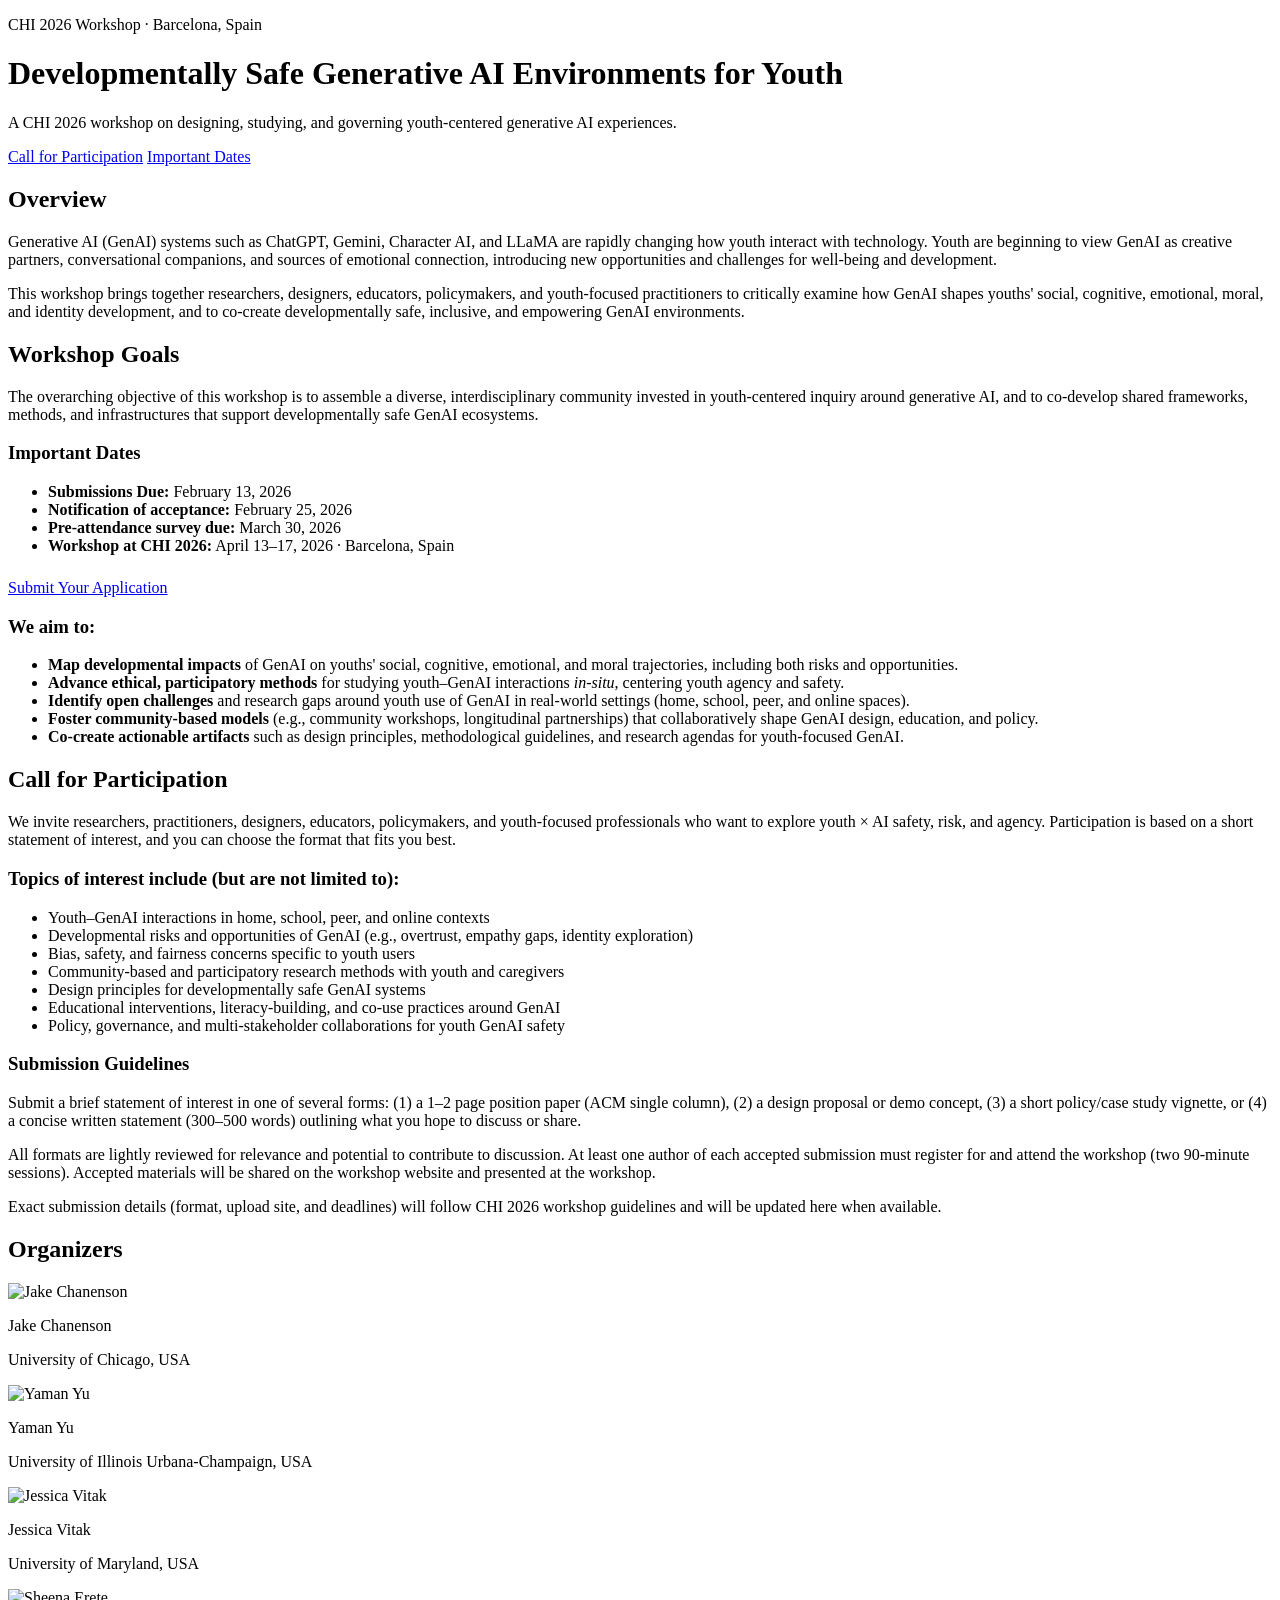
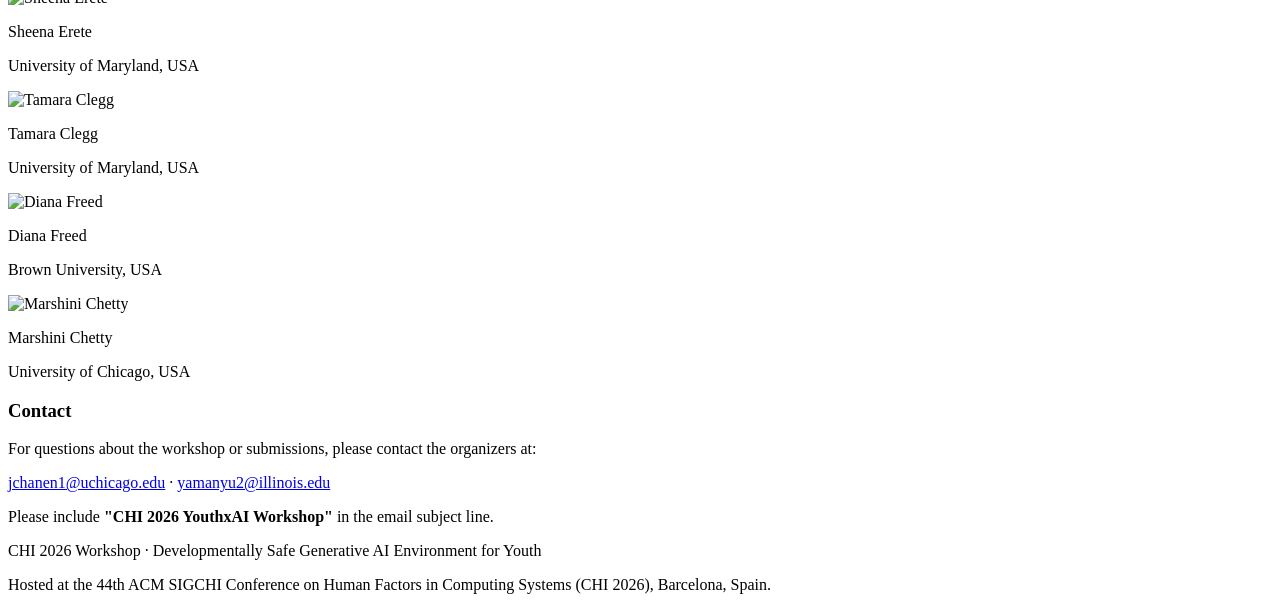
==== index.html @ 88f3248c "Update index.html" ====
<!DOCTYPE html>
<html lang="en">
  <head>
    <meta charset="UTF-8" />
    <meta
      name="viewport"
      content="width=device-width, initial-scale=1.0"
    />
    <title>Developmentally Safe Generative AI Environments for Youth – CHI 2026 Workshop</title>
    <link rel="stylesheet" href="style.css?v=5" />
  </head>
  <body>
    <header class="hero">
      <div class="hero-inner">
        <p class="tag">CHI 2026 Workshop · Barcelona, Spain</p>
        <h1>Developmentally Safe Generative AI Environments for Youth</h1>
        <p class="subtitle">
          A CHI 2026 workshop on designing, studying, and governing youth-centered generative AI experiences.
        </p>
        <a href="#call-for-participation" class="button primary">Call for Participation</a>
        <a href="#important-dates" class="button ghost">Important Dates</a>
      </div>
    </header>

    <main>
      <section id="overview" class="section">
        <div class="section-inner">
          <h2>Overview</h2>
          <p>
            Generative AI (GenAI) systems such as ChatGPT, Gemini, Character AI, and LLaMA are rapidly changing how youth
            interact with technology. Youth are beginning to view GenAI as creative partners, conversational companions,
            and sources of emotional connection, introducing new opportunities and challenges for well-being and
            development.
          </p>
          <p>
            This workshop brings together researchers, designers, educators, policymakers, and youth-focused
            practitioners to critically examine how GenAI shapes youths' social, cognitive, emotional, moral, and
            identity development, and to co-create developmentally safe, inclusive, and empowering GenAI environments.
          </p>
          <!-- <p class="note">
            This workshop builds on the position paper
            <em>"Developmentally Safe Generative AI Environment for Youth"</em>, to appear at the
            44th ACM SIGCHI Conference on Human Factors in Computing Systems (CHI 2026), Barcelona, Spain
            (<a href="file://2026_CHI_YouthxAI_Workshop.pdf">PDF</a>).
          </p> -->
        </div>
      </section>

      <section id="goals" class="section alt">
        <div class="section-inner two-column">
          <div>
            <h2>Workshop Goals</h2>
            <p>
              The overarching objective of this workshop is to assemble a diverse, interdisciplinary community invested
              in youth-centered inquiry around generative AI, and to co-develop shared frameworks, methods, and
              infrastructures that support developmentally safe GenAI ecosystems.
            </p>
            <div id="important-dates" class="inline-dates">
              <h3>Important Dates</h3>
              <ul>
                <li><strong>Submissions Due:</strong> February 13, 2026</li>
                <li><strong>Notification of acceptance:</strong> February 25, 2026</li>
                <li><strong>Pre-attendance survey due:</strong>  March 30, 2026</li>
                <li><strong>Workshop at CHI 2026:</strong> April 13–17, 2026 · Barcelona, Spain</li>
              </ul>
              <p style="margin-top: 1.5rem; margin-bottom: 0;">
                <a href="https://docs.google.com/forms/d/1OwKN98BtL0UL1X8cqqFe6JRjZt-rTyKT3BmQspQPXOc/viewform" target="_blank" rel="noopener noreferrer" class="button primary">Submit Your Application</a>
              </p>
            </div>
          </div>
          <div>
            <h3>We aim to:</h3>
            <ul>
              <li>
                <strong>Map developmental impacts</strong> of GenAI on youths' social, cognitive, emotional, and moral
                trajectories, including both risks and opportunities.
              </li>
              <li>
                <strong>Advance ethical, participatory methods</strong> for studying youth–GenAI interactions
                <em>in-situ</em>, centering youth agency and safety.
              </li>
              <li>
                <strong>Identify open challenges</strong> and research gaps around youth use of GenAI in real-world
                settings (home, school, peer, and online spaces).
              </li>
              <li>
                <strong>Foster community-based models</strong> (e.g., community workshops, longitudinal partnerships)
                that collaboratively shape GenAI design, education, and policy.
              </li>
              <li>
                <strong>Co-create actionable artifacts</strong> such as design principles, methodological guidelines,
                and research agendas for youth-focused GenAI.
              </li>
            </ul>
          </div>
        </div>
      </section>

      <!-- <section id="research-questions" class="section">
        <div class="section-inner">
          <h2>Guiding Research Questions</h2>
          <ol>
            <li>
              <strong>Promising research approaches:</strong> What research methods and frameworks are most effective
              for studying youth interactions with GenAI in-situ? How can we enable ethical, meaningful, and safe data
              contributions from youth participants?
            </li>
            <li>
              <strong>Open challenges and future directions:</strong> Which critical research gaps remain in
              understanding youth engagement with GenAI systems, and how should we collectively prioritize and address
              them?
            </li>
            <li>
              <strong>Community-based research models:</strong> In what ways can community workshops, longitudinal
              partnerships, and multi-stakeholder collaborations (families, schools, platforms, policymakers) support
              developmentally safe GenAI design and governance?
            </li>
          </ol>
        </div>
      </section> -->

      <section id="call-for-participation" class="section alt">
        <div class="section-inner">
          <h2>Call for Participation</h2>
          <p>
            We invite researchers, practitioners, designers, educators, policymakers, and youth-focused professionals who
            want to explore youth × AI safety, risk, and agency. Participation is based on a short statement of interest,
            and you can choose the format that fits you best.
          </p>
          <h3>Topics of interest include (but are not limited to):</h3>
          <ul>
            <li>Youth–GenAI interactions in home, school, peer, and online contexts</li>
            <li>Developmental risks and opportunities of GenAI (e.g., overtrust, empathy gaps, identity exploration)</li>
            <li>Bias, safety, and fairness concerns specific to youth users</li>
            <li>Community-based and participatory research methods with youth and caregivers</li>
            <li>Design principles for developmentally safe GenAI systems</li>
            <li>Educational interventions, literacy-building, and co-use practices around GenAI</li>
            <li>Policy, governance, and multi-stakeholder collaborations for youth GenAI safety</li>
          </ul>

          <h3>Submission Guidelines</h3>
          <p>
            Submit a brief statement of interest in one of several forms: (1) a 1–2 page position paper (ACM single
            column), (2) a design proposal or demo concept, (3) a short policy/case study vignette, or (4) a concise
            written statement (300–500 words) outlining what you hope to discuss or share.
          </p>
          <p>
            All formats are lightly reviewed for relevance and potential to contribute to discussion. At least one author
            of each accepted submission must register for and attend the workshop (two 90-minute sessions). Accepted
            materials will be shared on the workshop website and presented at the workshop.
          </p>
          <p class="note">
            Exact submission details (format, upload site, and deadlines) will follow CHI 2026 workshop guidelines and
            will be updated here when available.
          </p>
        </div>
      </section>

      <section id="organizers" class="section alt">
        <div class="section-inner">
          <h2 class="organizers-title">Organizers</h2>
          <div class="organizers-full">
            <div class="organizers-grid">
            <div class="organizer-card">
              <img class="organizer-photo" src="Jake.png" alt="Jake Chanenson" />
              <div class="organizer-info">
                <p class="organizer-name">Jake Chanenson</p>
                <p class="organizer-affiliation">University of Chicago, USA</p>
              </div>
            </div>
            <div class="organizer-card">
              <img class="organizer-photo" src="yaman.jpg" alt="Yaman Yu" />
              <div class="organizer-info">
                <p class="organizer-name">Yaman Yu</p>
                <p class="organizer-affiliation">University of Illinois Urbana-Champaign, USA</p>
              </div>
            </div>
            <div class="organizer-card">
              <img class="organizer-photo" src="jessica.jpg" alt="Jessica Vitak" />
              <div class="organizer-info">
                <p class="organizer-name">Jessica Vitak</p>
                <p class="organizer-affiliation">University of Maryland, USA</p>
              </div>
            </div>
            <div class="organizer-card">
              <img class="organizer-photo" src="Sheena.jpg" alt="Sheena Erete" />
              <div class="organizer-info">
                <p class="organizer-name">Sheena Erete</p>
                <p class="organizer-affiliation">University of Maryland, USA</p>
              </div>
            </div>
            <div class="organizer-card">
              <img class="organizer-photo" src="tammy.jpg" alt="Tamara Clegg" />
              <div class="organizer-info">
                <p class="organizer-name">Tamara Clegg</p>
                <p class="organizer-affiliation">University of Maryland, USA</p>
              </div>
            </div>
            <div class="organizer-card">
              <img class="organizer-photo" src="Diana.jpeg" alt="Diana Freed" />
              <div class="organizer-info">
                <p class="organizer-name">Diana Freed</p>
                <p class="organizer-affiliation">Brown University, USA</p>
              </div>
            </div>
            <div class="organizer-card">
              <img class="organizer-photo" src="Marshini.jpg" alt="Marshini Chetty" />
              <div class="organizer-info">
                <p class="organizer-name">Marshini Chetty</p>
                <p class="organizer-affiliation">University of Chicago, USA</p>
              </div>
            </div>
          </div>
          <div class="contact-block">
            <h3>Contact</h3>
            <p>
              For questions about the workshop or submissions, please contact the organizers at:
            </p>
            <p class="contact">
              <a href="mailto:jchanen1@uchicago.edu">jchanen1@uchicago.edu</a> ·
              <a href="mailto:yamanyu2@illinois.edu">yamanyu2@illinois.edu</a>
            </p>
            <p>
              Please include <strong>"CHI 2026 YouthxAI Workshop"</strong> in the email subject line.
            </p>
          </div>
        </div>
      </section>

      <!-- <section id="background-resources" class="section">
        <div class="section-inner">
          <h2>Background &amp; Resources</h2>
          <p>
            The workshop is motivated by emerging evidence that youth engage with GenAI in nuanced and emotionally
            charged ways, including seeking social support, exploring identity, and developing new forms of trust in AI
            systems. At the same time, caregivers and educators often have limited visibility into these interactions,
            and platform safeguards are still evolving.
          </p>
          <p>
            The position paper and references draw on work in youth online safety, AI risk taxonomies, mental health and
            conversational AI, and community-based design. For more details, please refer to the manuscript:
          </p>
          <ul>
            <li>
              <a href="file://2026_CHI_YouthxAI_Workshop.pdf">
                Developmentally Safe Generative AI Environment for Youth (Workshop Paper PDF)
              </a>
            </li>
          </ul>
        </div>
      </section> -->
    </main>

    <footer class="footer">
      <div class="footer-inner">
        <p>
          CHI 2026 Workshop · Developmentally Safe Generative AI Environment for Youth
        </p>
        <p class="small">
          Hosted at the 44th ACM SIGCHI Conference on Human Factors in Computing Systems (CHI 2026), Barcelona, Spain.
        </p>
      </div>
    </footer>
  </body>
</html>
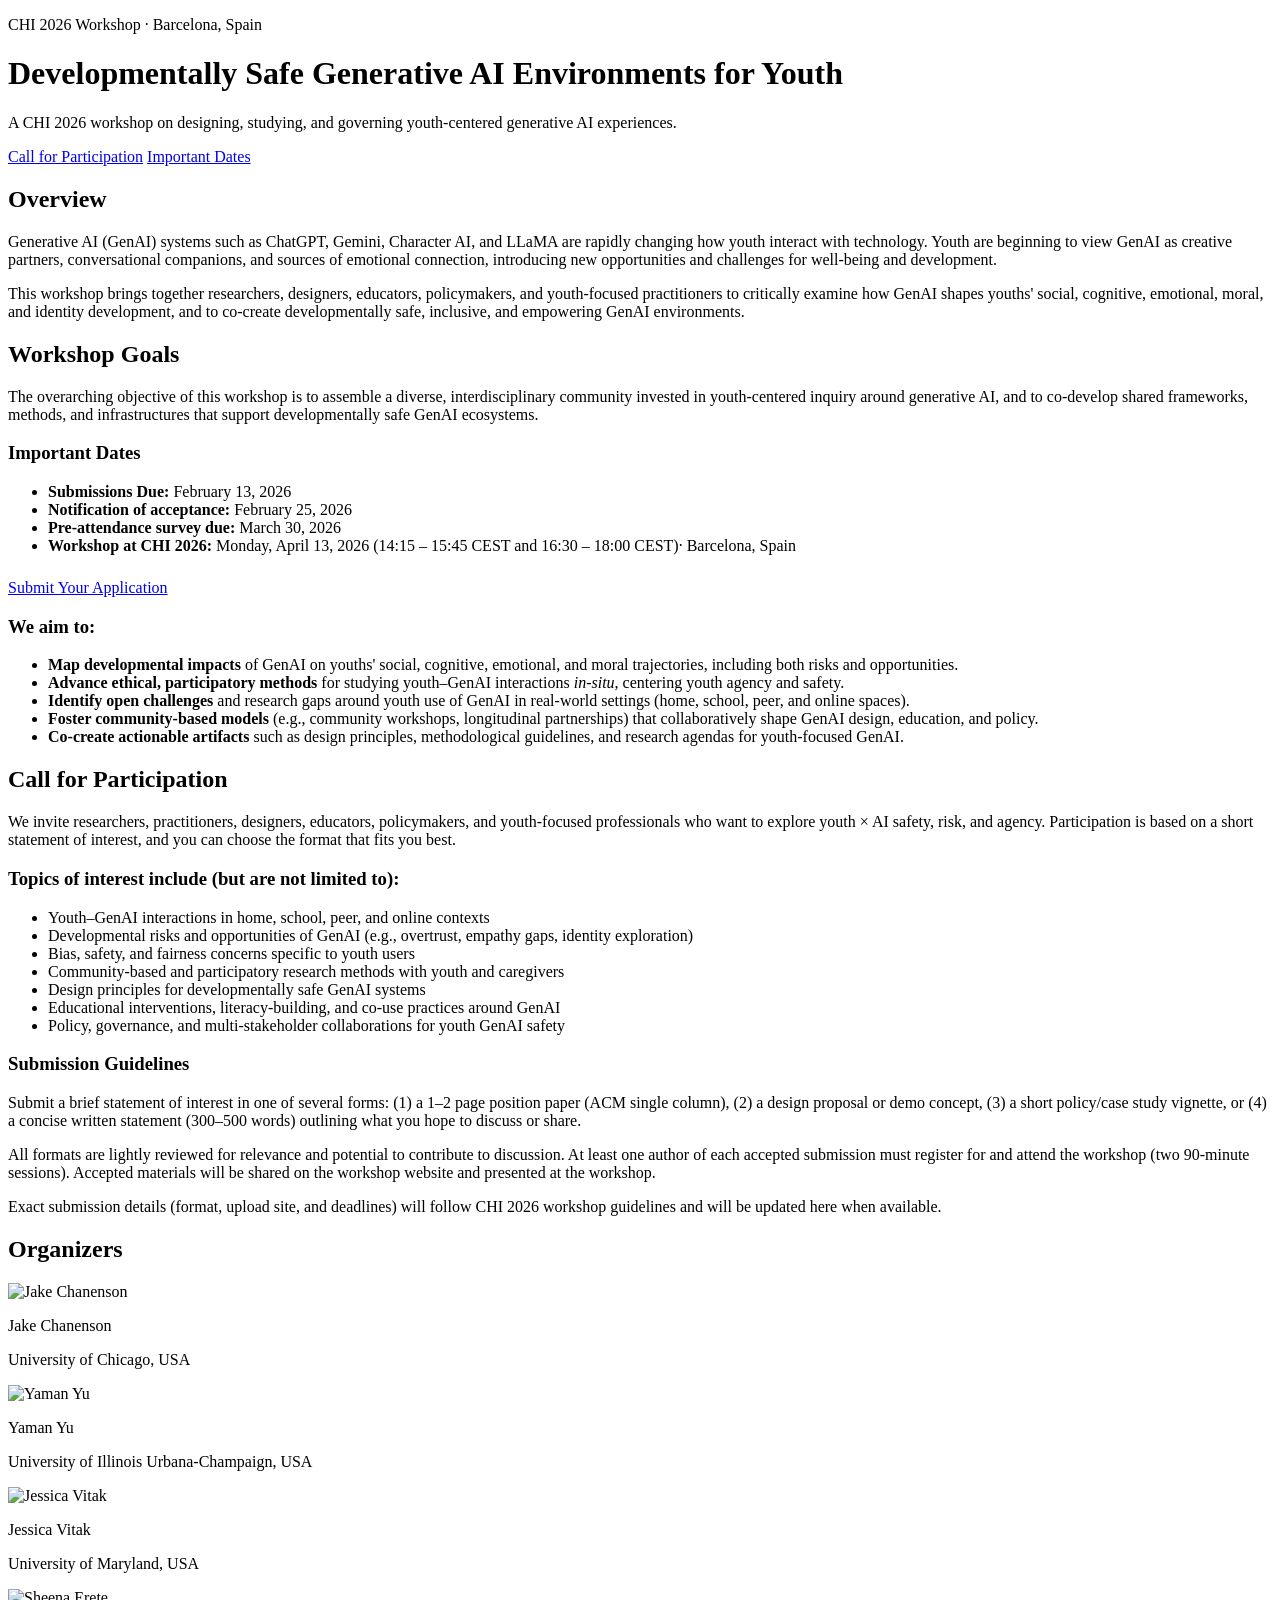
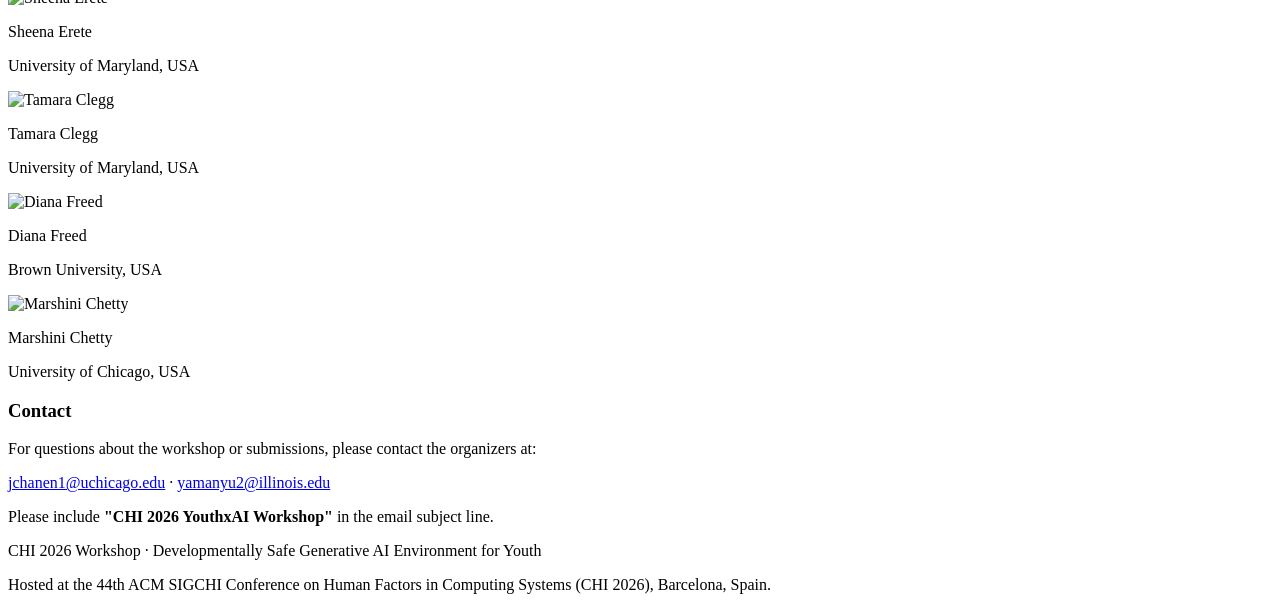
==== commit 266d75c5: "Update index.html" ====
--- a/index.html
+++ b/index.html
@@ -61,7 +61,7 @@
                 <li><strong>Submissions Due:</strong> February 13, 2026</li>
                 <li><strong>Notification of acceptance:</strong> February 25, 2026</li>
                 <li><strong>Pre-attendance survey due:</strong>  March 30, 2026</li>
-                <li><strong>Workshop at CHI 2026:</strong> April 13–17, 2026 · Barcelona, Spain</li>
+                <li><strong>Workshop at CHI 2026:</strong> Monday, April 13, 2026 (14:15 – 15:45 CEST and 16:30 – 18:00 CEST)· Barcelona, Spain</li>
               </ul>
               <p style="margin-top: 1.5rem; margin-bottom: 0;">
                 <a href="https://docs.google.com/forms/d/1OwKN98BtL0UL1X8cqqFe6JRjZt-rTyKT3BmQspQPXOc/viewform" target="_blank" rel="noopener noreferrer" class="button primary">Submit Your Application</a>
@@ -270,3 +270,4 @@
 
 
 
+
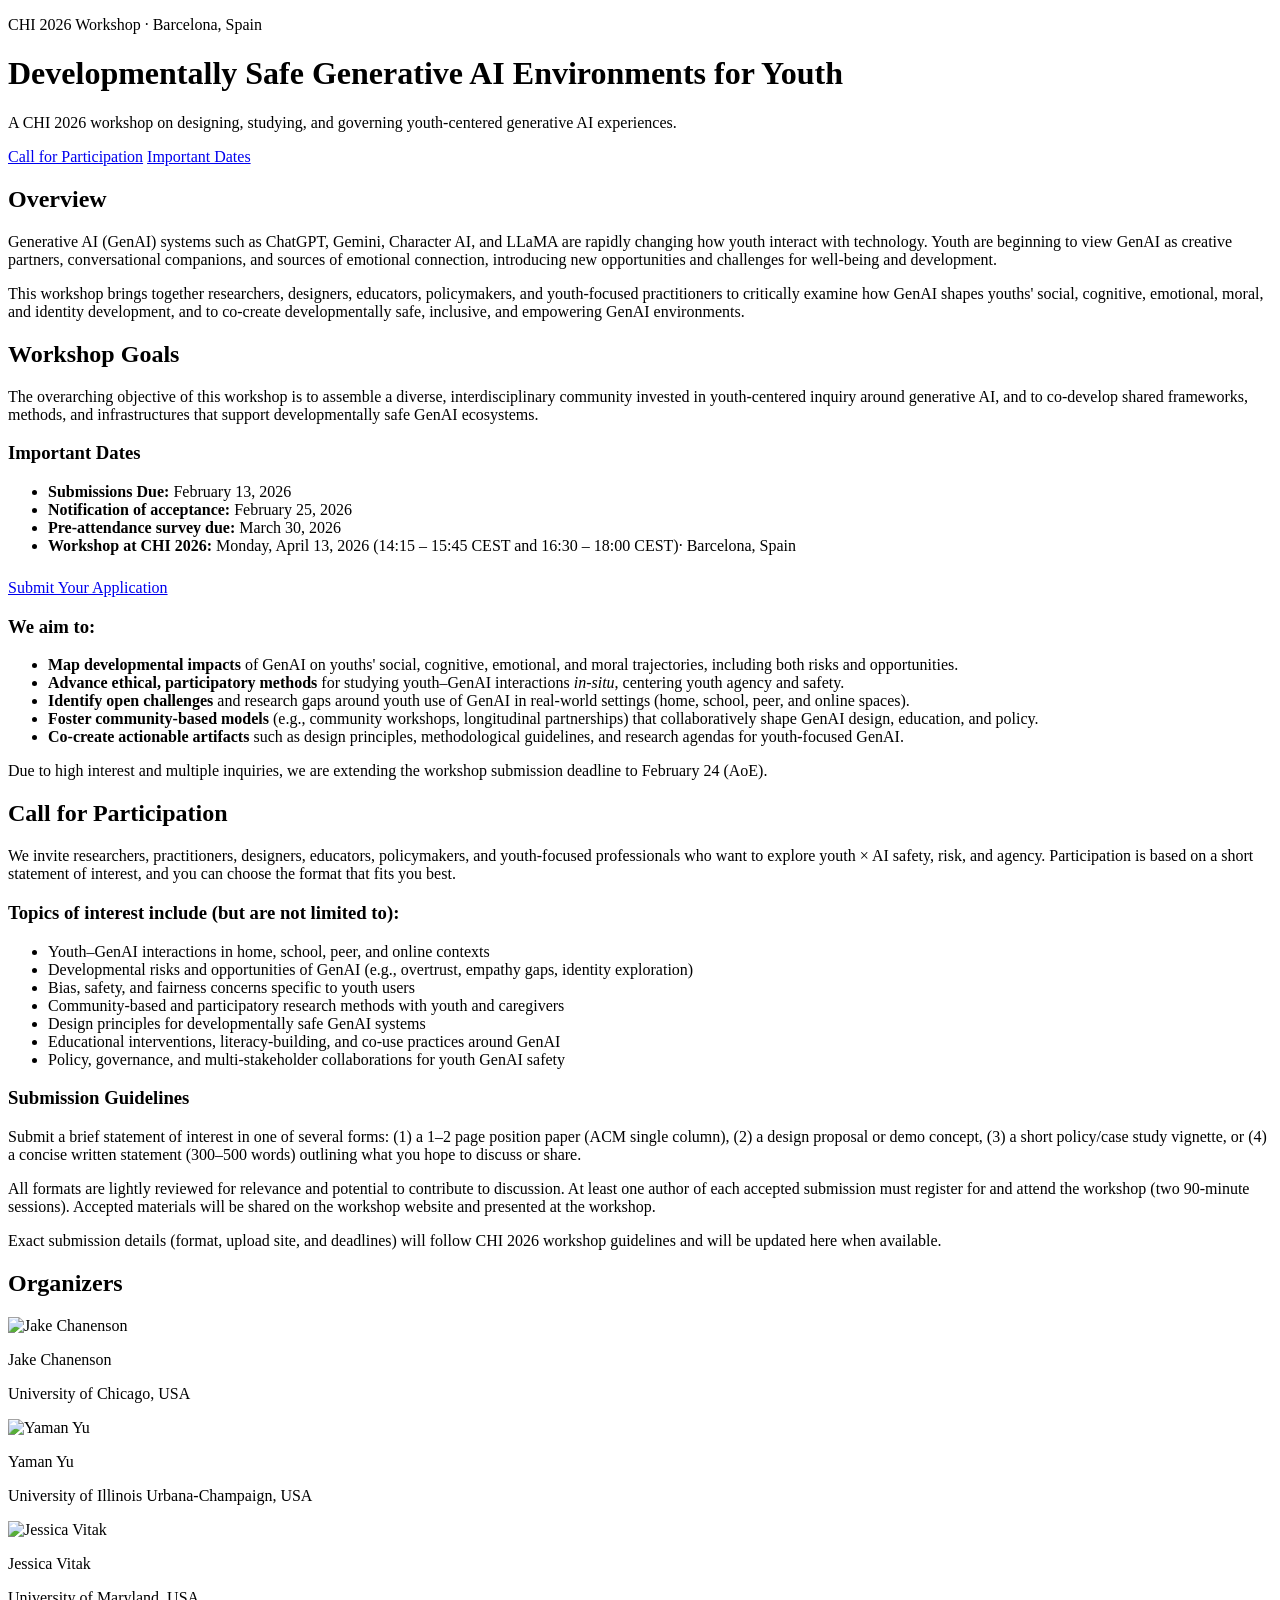
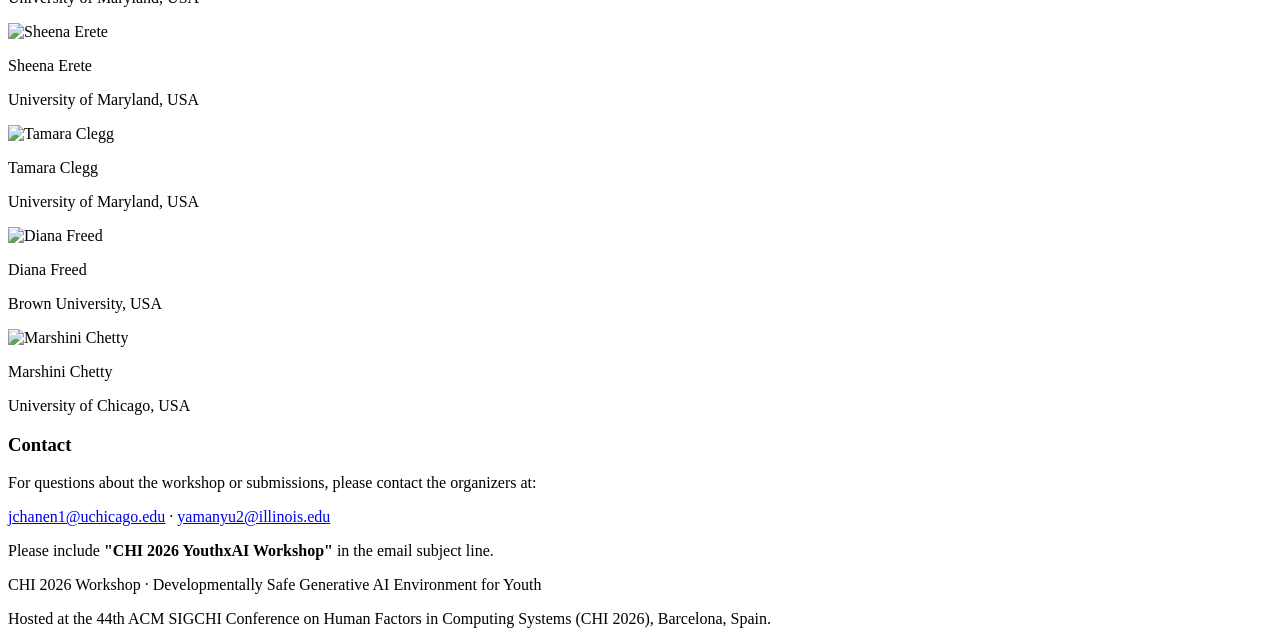
==== commit 5c002830: "Update index.html" ====
--- a/index.html
+++ b/index.html
@@ -95,7 +95,9 @@
           </div>
         </div>
       </section>
-
+          <p class="note">
+            Due to high interest and multiple inquiries, we are extending the workshop submission deadline to February 24 (AoE).
+          </p>
       <!-- <section id="research-questions" class="section">
         <div class="section-inner">
           <h2>Guiding Research Questions</h2>
@@ -271,3 +273,4 @@
 
 
 
+
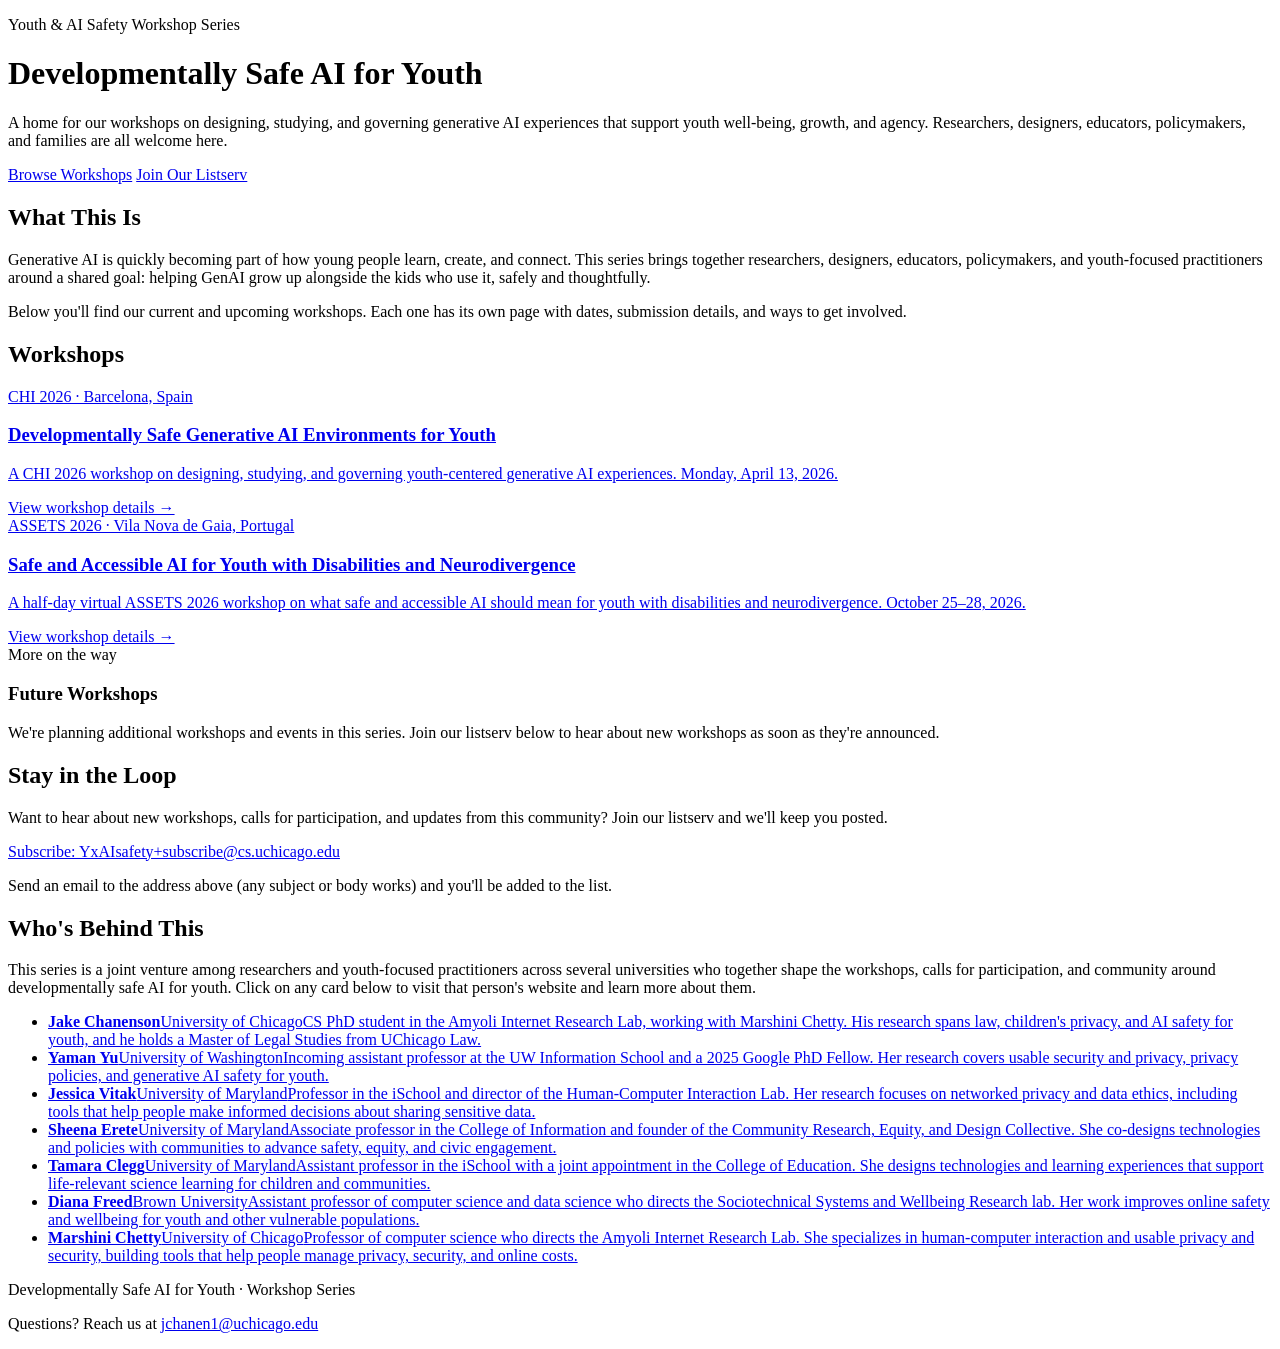
==== commit 6f678316: "Add files via upload" ====
--- a/index.html
+++ b/index.html
@@ -1,276 +1,129 @@
-<!DOCTYPE html>
-<html lang="en">
-  <head>
-    <meta charset="UTF-8" />
-    <meta
-      name="viewport"
-      content="width=device-width, initial-scale=1.0"
-    />
-    <title>Developmentally Safe Generative AI Environments for Youth – CHI 2026 Workshop</title>
-    <link rel="stylesheet" href="style.css?v=5" />
-  </head>
-  <body>
-    <header class="hero">
-      <div class="hero-inner">
-        <p class="tag">CHI 2026 Workshop · Barcelona, Spain</p>
-        <h1>Developmentally Safe Generative AI Environments for Youth</h1>
-        <p class="subtitle">
-          A CHI 2026 workshop on designing, studying, and governing youth-centered generative AI experiences.
-        </p>
-        <a href="#call-for-participation" class="button primary">Call for Participation</a>
-        <a href="#important-dates" class="button ghost">Important Dates</a>
-      </div>
-    </header>
-
-    <main>
-      <section id="overview" class="section">
-        <div class="section-inner">
-          <h2>Overview</h2>
-          <p>
-            Generative AI (GenAI) systems such as ChatGPT, Gemini, Character AI, and LLaMA are rapidly changing how youth
-            interact with technology. Youth are beginning to view GenAI as creative partners, conversational companions,
-            and sources of emotional connection, introducing new opportunities and challenges for well-being and
-            development.
-          </p>
-          <p>
-            This workshop brings together researchers, designers, educators, policymakers, and youth-focused
-            practitioners to critically examine how GenAI shapes youths' social, cognitive, emotional, moral, and
-            identity development, and to co-create developmentally safe, inclusive, and empowering GenAI environments.
-          </p>
-          <!-- <p class="note">
-            This workshop builds on the position paper
-            <em>"Developmentally Safe Generative AI Environment for Youth"</em>, to appear at the
-            44th ACM SIGCHI Conference on Human Factors in Computing Systems (CHI 2026), Barcelona, Spain
-            (<a href="file://2026_CHI_YouthxAI_Workshop.pdf">PDF</a>).
-          </p> -->
-        </div>
-      </section>
-
-      <section id="goals" class="section alt">
-        <div class="section-inner two-column">
-          <div>
-            <h2>Workshop Goals</h2>
-            <p>
-              The overarching objective of this workshop is to assemble a diverse, interdisciplinary community invested
-              in youth-centered inquiry around generative AI, and to co-develop shared frameworks, methods, and
-              infrastructures that support developmentally safe GenAI ecosystems.
-            </p>
-            <div id="important-dates" class="inline-dates">
-              <h3>Important Dates</h3>
-              <ul>
-                <li><strong>Submissions Due:</strong> February 13, 2026</li>
-                <li><strong>Notification of acceptance:</strong> February 25, 2026</li>
-                <li><strong>Pre-attendance survey due:</strong>  March 30, 2026</li>
-                <li><strong>Workshop at CHI 2026:</strong> Monday, April 13, 2026 (14:15 – 15:45 CEST and 16:30 – 18:00 CEST)· Barcelona, Spain</li>
-              </ul>
-              <p style="margin-top: 1.5rem; margin-bottom: 0;">
-                <a href="https://docs.google.com/forms/d/1OwKN98BtL0UL1X8cqqFe6JRjZt-rTyKT3BmQspQPXOc/viewform" target="_blank" rel="noopener noreferrer" class="button primary">Submit Your Application</a>
-              </p>
-            </div>
-          </div>
-          <div>
-            <h3>We aim to:</h3>
-            <ul>
-              <li>
-                <strong>Map developmental impacts</strong> of GenAI on youths' social, cognitive, emotional, and moral
-                trajectories, including both risks and opportunities.
-              </li>
-              <li>
-                <strong>Advance ethical, participatory methods</strong> for studying youth–GenAI interactions
-                <em>in-situ</em>, centering youth agency and safety.
-              </li>
-              <li>
-                <strong>Identify open challenges</strong> and research gaps around youth use of GenAI in real-world
-                settings (home, school, peer, and online spaces).
-              </li>
-              <li>
-                <strong>Foster community-based models</strong> (e.g., community workshops, longitudinal partnerships)
-                that collaboratively shape GenAI design, education, and policy.
-              </li>
-              <li>
-                <strong>Co-create actionable artifacts</strong> such as design principles, methodological guidelines,
-                and research agendas for youth-focused GenAI.
-              </li>
-            </ul>
-          </div>
-        </div>
-      </section>
-          <p class="note">
-            Due to high interest and multiple inquiries, we are extending the workshop submission deadline to February 24 (AoE).
-          </p>
-      <!-- <section id="research-questions" class="section">
-        <div class="section-inner">
-          <h2>Guiding Research Questions</h2>
-          <ol>
-            <li>
-              <strong>Promising research approaches:</strong> What research methods and frameworks are most effective
-              for studying youth interactions with GenAI in-situ? How can we enable ethical, meaningful, and safe data
-              contributions from youth participants?
-            </li>
-            <li>
-              <strong>Open challenges and future directions:</strong> Which critical research gaps remain in
-              understanding youth engagement with GenAI systems, and how should we collectively prioritize and address
-              them?
-            </li>
-            <li>
-              <strong>Community-based research models:</strong> In what ways can community workshops, longitudinal
-              partnerships, and multi-stakeholder collaborations (families, schools, platforms, policymakers) support
-              developmentally safe GenAI design and governance?
-            </li>
-          </ol>
-        </div>
-      </section> -->
-
-      <section id="call-for-participation" class="section alt">
-        <div class="section-inner">
-          <h2>Call for Participation</h2>
-          <p>
-            We invite researchers, practitioners, designers, educators, policymakers, and youth-focused professionals who
-            want to explore youth × AI safety, risk, and agency. Participation is based on a short statement of interest,
-            and you can choose the format that fits you best.
-          </p>
-          <h3>Topics of interest include (but are not limited to):</h3>
-          <ul>
-            <li>Youth–GenAI interactions in home, school, peer, and online contexts</li>
-            <li>Developmental risks and opportunities of GenAI (e.g., overtrust, empathy gaps, identity exploration)</li>
-            <li>Bias, safety, and fairness concerns specific to youth users</li>
-            <li>Community-based and participatory research methods with youth and caregivers</li>
-            <li>Design principles for developmentally safe GenAI systems</li>
-            <li>Educational interventions, literacy-building, and co-use practices around GenAI</li>
-            <li>Policy, governance, and multi-stakeholder collaborations for youth GenAI safety</li>
-          </ul>
-
-          <h3>Submission Guidelines</h3>
-          <p>
-            Submit a brief statement of interest in one of several forms: (1) a 1–2 page position paper (ACM single
-            column), (2) a design proposal or demo concept, (3) a short policy/case study vignette, or (4) a concise
-            written statement (300–500 words) outlining what you hope to discuss or share.
-          </p>
-          <p>
-            All formats are lightly reviewed for relevance and potential to contribute to discussion. At least one author
-            of each accepted submission must register for and attend the workshop (two 90-minute sessions). Accepted
-            materials will be shared on the workshop website and presented at the workshop.
-          </p>
-          <p class="note">
-            Exact submission details (format, upload site, and deadlines) will follow CHI 2026 workshop guidelines and
-            will be updated here when available.
-          </p>
-        </div>
-      </section>
-
-      <section id="organizers" class="section alt">
-        <div class="section-inner">
-          <h2 class="organizers-title">Organizers</h2>
-          <div class="organizers-full">
-            <div class="organizers-grid">
-            <div class="organizer-card">
-              <img class="organizer-photo" src="Jake.png" alt="Jake Chanenson" />
-              <div class="organizer-info">
-                <p class="organizer-name">Jake Chanenson</p>
-                <p class="organizer-affiliation">University of Chicago, USA</p>
-              </div>
-            </div>
-            <div class="organizer-card">
-              <img class="organizer-photo" src="yaman.jpg" alt="Yaman Yu" />
-              <div class="organizer-info">
-                <p class="organizer-name">Yaman Yu</p>
-                <p class="organizer-affiliation">University of Illinois Urbana-Champaign, USA</p>
-              </div>
-            </div>
-            <div class="organizer-card">
-              <img class="organizer-photo" src="jessica.jpg" alt="Jessica Vitak" />
-              <div class="organizer-info">
-                <p class="organizer-name">Jessica Vitak</p>
-                <p class="organizer-affiliation">University of Maryland, USA</p>
-              </div>
-            </div>
-            <div class="organizer-card">
-              <img class="organizer-photo" src="Sheena.jpg" alt="Sheena Erete" />
-              <div class="organizer-info">
-                <p class="organizer-name">Sheena Erete</p>
-                <p class="organizer-affiliation">University of Maryland, USA</p>
-              </div>
-            </div>
-            <div class="organizer-card">
-              <img class="organizer-photo" src="tammy.jpg" alt="Tamara Clegg" />
-              <div class="organizer-info">
-                <p class="organizer-name">Tamara Clegg</p>
-                <p class="organizer-affiliation">University of Maryland, USA</p>
-              </div>
-            </div>
-            <div class="organizer-card">
-              <img class="organizer-photo" src="Diana.jpeg" alt="Diana Freed" />
-              <div class="organizer-info">
-                <p class="organizer-name">Diana Freed</p>
-                <p class="organizer-affiliation">Brown University, USA</p>
-              </div>
-            </div>
-            <div class="organizer-card">
-              <img class="organizer-photo" src="Marshini.jpg" alt="Marshini Chetty" />
-              <div class="organizer-info">
-                <p class="organizer-name">Marshini Chetty</p>
-                <p class="organizer-affiliation">University of Chicago, USA</p>
-              </div>
-            </div>
-          </div>
-          <div class="contact-block">
-            <h3>Contact</h3>
-            <p>
-              For questions about the workshop or submissions, please contact the organizers at:
-            </p>
-            <p class="contact">
-              <a href="mailto:jchanen1@uchicago.edu">jchanen1@uchicago.edu</a> ·
-              <a href="mailto:yamanyu2@illinois.edu">yamanyu2@illinois.edu</a>
-            </p>
-            <p>
-              Please include <strong>"CHI 2026 YouthxAI Workshop"</strong> in the email subject line.
-            </p>
-          </div>
-        </div>
-      </section>
-
-      <!-- <section id="background-resources" class="section">
-        <div class="section-inner">
-          <h2>Background &amp; Resources</h2>
-          <p>
-            The workshop is motivated by emerging evidence that youth engage with GenAI in nuanced and emotionally
-            charged ways, including seeking social support, exploring identity, and developing new forms of trust in AI
-            systems. At the same time, caregivers and educators often have limited visibility into these interactions,
-            and platform safeguards are still evolving.
-          </p>
-          <p>
-            The position paper and references draw on work in youth online safety, AI risk taxonomies, mental health and
-            conversational AI, and community-based design. For more details, please refer to the manuscript:
-          </p>
-          <ul>
-            <li>
-              <a href="file://2026_CHI_YouthxAI_Workshop.pdf">
-                Developmentally Safe Generative AI Environment for Youth (Workshop Paper PDF)
-              </a>
-            </li>
-          </ul>
-        </div>
-      </section> -->
-    </main>
-
-    <footer class="footer">
-      <div class="footer-inner">
-        <p>
-          CHI 2026 Workshop · Developmentally Safe Generative AI Environment for Youth
-        </p>
-        <p class="small">
-          Hosted at the 44th ACM SIGCHI Conference on Human Factors in Computing Systems (CHI 2026), Barcelona, Spain.
-        </p>
-      </div>
-    </footer>
-  </body>
-</html>
-
-
-
-
-
-
-
-
-
+<!DOCTYPE html>
+<html lang="en">
+  <head>
+    <meta charset="UTF-8" />
+    <meta
+      name="viewport"
+      content="width=device-width, initial-scale=1.0"
+    />
+    <title>Developmentally Safe AI for Youth – Workshop Series</title>
+    <link rel="stylesheet" href="assets/css/style.css?v=10" />
+  </head>
+  <body>
+    <header class="hero hero-friendly">
+      <div class="hero-inner">
+        <p class="tag">Youth &amp; AI Safety Workshop Series</p>
+        <h1>Developmentally Safe AI for Youth</h1>
+        <p class="subtitle">
+          A home for our workshops on designing, studying, and governing generative AI experiences that support
+          youth well-being, growth, and agency. Researchers, designers, educators, policymakers, and families are all
+          welcome here.
+        </p>
+        <a href="#workshops" class="button primary">Browse Workshops</a>
+        <a href="#listserv" class="button ghost">Join Our Listserv</a>
+      </div>
+    </header>
+
+    <main>
+      <section id="about" class="section">
+        <div class="section-inner">
+          <h2>What This Is</h2>
+          <p>
+            Generative AI is quickly becoming part of how young people learn, create, and connect. This series brings
+            together researchers, designers, educators, policymakers, and youth-focused practitioners around a shared
+            goal: helping GenAI grow up alongside the kids who use it, safely and thoughtfully.
+          </p>
+          <p>
+            Below you'll find our current and upcoming workshops. Each one has its own page with dates, submission
+            details, and ways to get involved.
+          </p>
+        </div>
+      </section>
+
+      <section id="workshops" class="section alt">
+        <div class="section-inner">
+          <h2>Workshops</h2>
+          <div class="workshop-grid">
+            <a class="workshop-card" href="workshops/chi2026/index.html">
+              <div class="workshop-card-tag">CHI 2026 · Barcelona, Spain</div>
+              <h3>Developmentally Safe Generative AI Environments for Youth</h3>
+              <p>
+                A CHI 2026 workshop on designing, studying, and governing youth-centered generative AI experiences.
+                Monday, April 13, 2026.
+              </p>
+              <span class="workshop-card-link">View workshop details &rarr;</span>
+            </a>
+
+            <a class="workshop-card" href="workshops/2026_assets/index.html">
+              <div class="workshop-card-tag">ASSETS 2026 · Vila Nova de Gaia, Portugal</div>
+              <h3>Safe and Accessible AI for Youth with Disabilities and Neurodivergence</h3>
+              <p>
+                A half-day virtual ASSETS 2026 workshop on what safe and accessible AI should mean for youth with
+                disabilities and neurodivergence. October 25–28, 2026.
+              </p>
+              <span class="workshop-card-link">View workshop details &rarr;</span>
+            </a>
+
+            <div class="workshop-card workshop-card-placeholder">
+              <div class="workshop-card-tag">More on the way</div>
+              <h3>Future Workshops</h3>
+              <p>
+                We're planning additional workshops and events in this series. Join our listserv below to hear about
+                new workshops as soon as they're announced.
+              </p>
+            </div>
+          </div>
+        </div>
+      </section>
+
+      <section id="listserv" class="section listserv-section">
+        <div class="section-inner listserv-inner">
+          <h2>Stay in the Loop</h2>
+          <p>
+            Want to hear about new workshops, calls for participation, and updates from this community? Join our
+            listserv and we'll keep you posted.
+          </p>
+          <a
+            href="mailto:YxAIsafety+subscribe@cs.uchicago.edu"
+            class="button primary listserv-button"
+          >
+            Subscribe: YxAIsafety+subscribe@cs.uchicago.edu
+          </a>
+          <p class="note listserv-note">
+            Send an email to the address above (any subject or body works) and you'll be added to the list.
+          </p>
+        </div>
+      </section>
+      <section id="about-team" class="section">
+        <div class="section-inner">
+          <h2>Who's Behind This</h2>
+          <p>
+            This series is a joint venture among researchers and youth-focused practitioners across several
+            universities who together shape the workshops, calls for participation, and community around
+            developmentally safe AI for youth. Click on any card below to visit that person's website and learn more
+            about them.
+          </p>
+          <ul class="team-list">
+            <li><a class="team-card" href="https://jakec007.github.io/"><strong>Jake Chanenson</strong><span class="team-affil">University of Chicago</span><span class="team-bio">CS PhD student in the Amyoli Internet Research Lab, working with Marshini Chetty. His research spans law, children's privacy, and AI safety for youth, and he holds a Master of Legal Studies from UChicago Law.</span></a></li>
+            <li><a class="team-card" href="https://yaman-yu.github.io/"><strong>Yaman Yu</strong><span class="team-affil">University of Washington</span><span class="team-bio">Incoming assistant professor at the UW Information School and a 2025 Google PhD Fellow. Her research covers usable security and privacy, privacy policies, and generative AI safety for youth.</span></a></li>
+            <li><a class="team-card" href="https://jessicavitak.com/"><strong>Jessica Vitak</strong><span class="team-affil">University of Maryland</span><span class="team-bio">Professor in the iSchool and director of the Human-Computer Interaction Lab. Her research focuses on networked privacy and data ethics, including tools that help people make informed decisions about sharing sensitive data.</span></a></li>
+            <li><a class="team-card" href="https://www.sheenaerete.com/"><strong>Sheena Erete</strong><span class="team-affil">University of Maryland</span><span class="team-bio">Associate professor in the College of Information and founder of the Community Research, Equity, and Design Collective. She co-designs technologies and policies with communities to advance safety, equity, and civic engagement.</span></a></li>
+            <li><a class="team-card" href="https://tammyclegg.com/"><strong>Tamara Clegg</strong><span class="team-affil">University of Maryland</span><span class="team-bio">Assistant professor in the iSchool with a joint appointment in the College of Education. She designs technologies and learning experiences that support life-relevant science learning for children and communities.</span></a></li>
+            <li><a class="team-card" href="https://dfreed.me/"><strong>Diana Freed</strong><span class="team-affil">Brown University</span><span class="team-bio">Assistant professor of computer science and data science who directs the Sociotechnical Systems and Wellbeing Research lab. Her work improves online safety and wellbeing for youth and other vulnerable populations.</span></a></li>
+            <li><a class="team-card" href="https://www.marshini.net/"><strong>Marshini Chetty</strong><span class="team-affil">University of Chicago</span><span class="team-bio">Professor of computer science who directs the Amyoli Internet Research Lab. She specializes in human-computer interaction and usable privacy and security, building tools that help people manage privacy, security, and online costs.</span></a></li>
+          </ul>
+        </div>
+      </section>
+    </main>
+
+    <footer class="footer">
+      <div class="footer-inner">
+        <p>Developmentally Safe AI for Youth &middot; Workshop Series</p>
+        <p class="small">
+          Questions? Reach us at
+          <a href="mailto:jchanen1@uchicago.edu">jchanen1@uchicago.edu</a>
+        </p>
+      </div>
+    </footer>
+  </body>
+</html>
